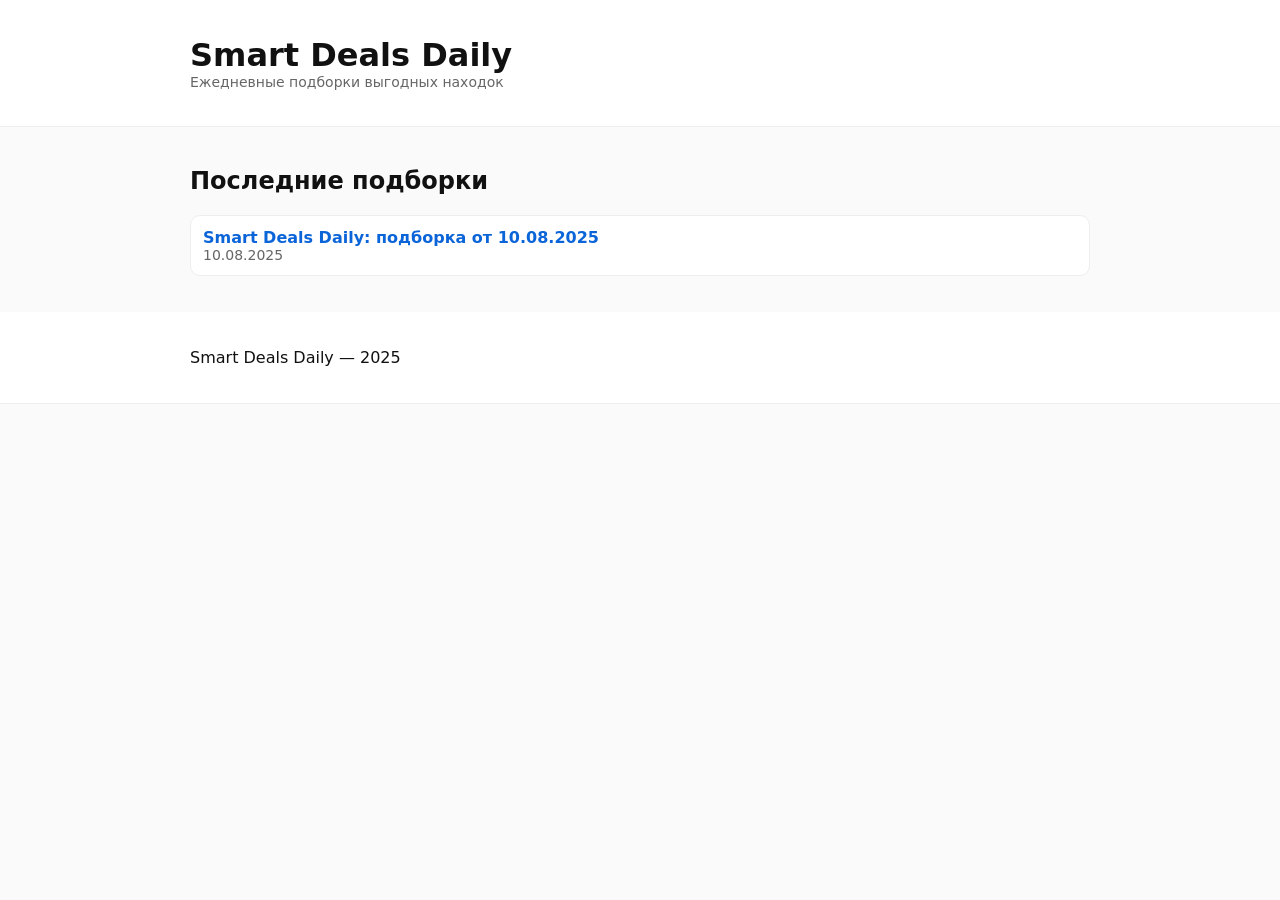
==== index.html @ 3757b478 "Update index.html" ====
<!DOCTYPE html>
<html lang="ru">
<head>
  <meta charset="utf-8"/>
  <meta name="viewport" content="width=device-width, initial-scale=1"/>
  <title>Smart Deals Daily</title>
  <style>
    body{font-family:system-ui,-apple-system,Segoe UI,Roboto,Arial,sans-serif;margin:0;background:#fafafa;color:#111}
    header,footer{padding:16px 20px;background:#fff;border-bottom:1px solid #eee}
    .wrap{max-width:900px;margin:0 auto;padding:20px}
    ul{list-style: none; padding-left: 0}
    li{background:#fff;border:1px solid #eee;border-radius:10px;padding:12px;margin-bottom:10px}
    a{text-decoration:none;color:#0b65d8}
    .muted{color:#666;font-size:14px}
  </style>
</head>
<body>
<header>
  <div class="wrap">
    <h1 style="margin:0">Smart Deals Daily</h1>
    <div class="muted">Ежедневные подборки выгодных находок</div>
  </div>
</header>
<main class="wrap">
  <h2>Последние подборки</h2>
  <ul>
    
    <li>
      <a href="posts/2025-08-10.html"><strong>Smart Deals Daily: подборка от 10.08.2025</strong></a>
      <div class="muted">10.08.2025</div>
    </li>
    
  </ul>
</main>
<footer>
  <div class="wrap">
    Smart Deals Daily — 2025
  </div>
</footer>
</body>
</html>
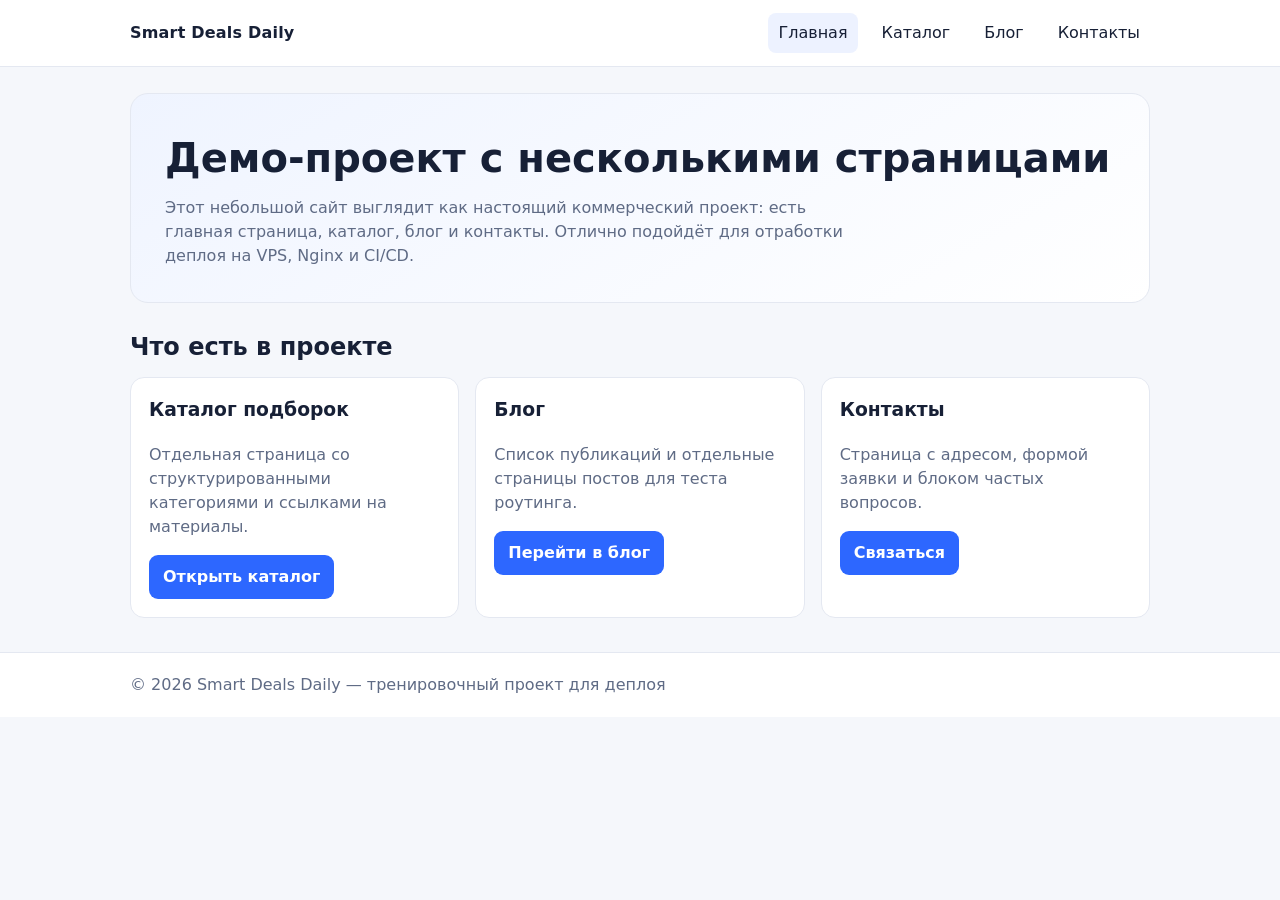
==== commit f9940911: "Создать многостраничный демо-сайт для практики деплоя" ====
--- a/index.html
+++ b/index.html
@@ -1,41 +1,52 @@
 <!DOCTYPE html>
 <html lang="ru">
 <head>
-  <meta charset="utf-8"/>
-  <meta name="viewport" content="width=device-width, initial-scale=1"/>
-  <title>Smart Deals Daily</title>
-  <style>
-    body{font-family:system-ui,-apple-system,Segoe UI,Roboto,Arial,sans-serif;margin:0;background:#fafafa;color:#111}
-    header,footer{padding:16px 20px;background:#fff;border-bottom:1px solid #eee}
-    .wrap{max-width:900px;margin:0 auto;padding:20px}
-    ul{list-style: none; padding-left: 0}
-    li{background:#fff;border:1px solid #eee;border-radius:10px;padding:12px;margin-bottom:10px}
-    a{text-decoration:none;color:#0b65d8}
-    .muted{color:#666;font-size:14px}
-  </style>
+  <meta charset="utf-8" />
+  <meta name="viewport" content="width=device-width, initial-scale=1" />
+  <title>Smart Deals Daily — сайт для тренировки деплоя</title>
+  <link rel="stylesheet" href="styles.css" />
 </head>
 <body>
-<header>
-  <div class="wrap">
-    <h1 style="margin:0">Smart Deals Daily</h1>
-    <div class="muted">Ежедневные подборки выгодных находок</div>
-  </div>
-</header>
-<main class="wrap">
-  <h2>Последние подборки</h2>
-  <ul>
-    
-    <li>
-      <a href="posts/2025-08-10.html"><strong>Smart Deals Daily: подборка от 10.08.2025</strong></a>
-      <div class="muted">10.08.2025</div>
-    </li>
-    
-  </ul>
-</main>
-<footer>
-  <div class="wrap">
-    Smart Deals Daily — 2025
-  </div>
-</footer>
+  <header class="site-header">
+    <div class="container header-inner">
+      <a class="logo" href="index.html">Smart Deals Daily</a>
+      <nav class="nav">
+        <a class="active" href="index.html">Главная</a>
+        <a href="catalog.html">Каталог</a>
+        <a href="blog.html">Блог</a>
+        <a href="contact.html">Контакты</a>
+      </nav>
+    </div>
+  </header>
+
+  <main class="container">
+    <section class="hero">
+      <h1>Демо-проект с несколькими страницами</h1>
+      <p>Этот небольшой сайт выглядит как настоящий коммерческий проект: есть главная страница, каталог, блог и контакты. Отлично подойдёт для отработки деплоя на VPS, Nginx и CI/CD.</p>
+    </section>
+
+    <h2 class="section-title">Что есть в проекте</h2>
+    <section class="grid grid-3">
+      <article class="card">
+        <h3>Каталог подборок</h3>
+        <p class="muted">Отдельная страница со структурированными категориями и ссылками на материалы.</p>
+        <a class="btn" href="catalog.html">Открыть каталог</a>
+      </article>
+      <article class="card">
+        <h3>Блог</h3>
+        <p class="muted">Список публикаций и отдельные страницы постов для теста роутинга.</p>
+        <a class="btn" href="blog.html">Перейти в блог</a>
+      </article>
+      <article class="card">
+        <h3>Контакты</h3>
+        <p class="muted">Страница с адресом, формой заявки и блоком частых вопросов.</p>
+        <a class="btn" href="contact.html">Связаться</a>
+      </article>
+    </section>
+  </main>
+
+  <footer class="site-footer">
+    <div class="container muted">© 2026 Smart Deals Daily — тренировочный проект для деплоя</div>
+  </footer>
 </body>
-</html>+</html>
--- a/styles.css
+++ b/styles.css
@@ -0,0 +1,85 @@
+:root {
+  --bg: #f5f7fb;
+  --card: #ffffff;
+  --text: #172036;
+  --muted: #5f6b85;
+  --primary: #2d67ff;
+  --border: #e4e8f1;
+}
+* { box-sizing: border-box; }
+body {
+  margin: 0;
+  font-family: Inter, system-ui, -apple-system, Segoe UI, Roboto, Arial, sans-serif;
+  color: var(--text);
+  background: var(--bg);
+  line-height: 1.5;
+}
+a { color: var(--primary); text-decoration: none; }
+a:hover { text-decoration: underline; }
+.container { max-width: 1060px; margin: 0 auto; padding: 0 20px; }
+.site-header {
+  background: #fff;
+  border-bottom: 1px solid var(--border);
+  position: sticky;
+  top: 0;
+  z-index: 10;
+}
+.header-inner {
+  display: flex;
+  align-items: center;
+  justify-content: space-between;
+  gap: 12px;
+  min-height: 66px;
+}
+.logo { font-weight: 800; color: var(--text); letter-spacing: .2px; }
+.nav { display: flex; gap: 14px; flex-wrap: wrap; }
+.nav a { padding: 8px 10px; border-radius: 8px; color: var(--text); }
+.nav a.active, .nav a:hover { background: #edf2ff; text-decoration: none; }
+.hero {
+  background: linear-gradient(150deg, #eff4ff, #ffffff);
+  border: 1px solid var(--border);
+  border-radius: 18px;
+  padding: 34px;
+  margin: 26px 0;
+}
+.hero h1 { margin: 0 0 8px; font-size: clamp(28px, 4.5vw, 40px); }
+.hero p { margin: 0; color: var(--muted); max-width: 700px; }
+.grid { display: grid; gap: 16px; }
+.grid-3 { grid-template-columns: repeat(auto-fit, minmax(220px, 1fr)); }
+.grid-2 { grid-template-columns: repeat(auto-fit, minmax(280px, 1fr)); }
+.card {
+  background: var(--card);
+  border: 1px solid var(--border);
+  border-radius: 14px;
+  padding: 18px;
+}
+.card h3 { margin-top: 0; }
+.section-title { margin: 26px 0 12px; font-size: 1.5rem; }
+.muted { color: var(--muted); }
+.btn {
+  display: inline-block;
+  background: var(--primary);
+  color: #fff;
+  border-radius: 9px;
+  padding: 10px 14px;
+  font-weight: 600;
+}
+.btn:hover { opacity: .92; text-decoration: none; }
+.list { margin: 0; padding-left: 18px; }
+.post-card img {
+  width: 100%;
+  height: 190px;
+  object-fit: cover;
+  border-radius: 10px;
+  margin-bottom: 10px;
+}
+.site-footer {
+  margin-top: 34px;
+  background: #fff;
+  border-top: 1px solid var(--border);
+  padding: 20px 0;
+}
+@media (max-width: 640px) {
+  .hero { padding: 22px; }
+  .header-inner { padding: 10px 0; }
+}
